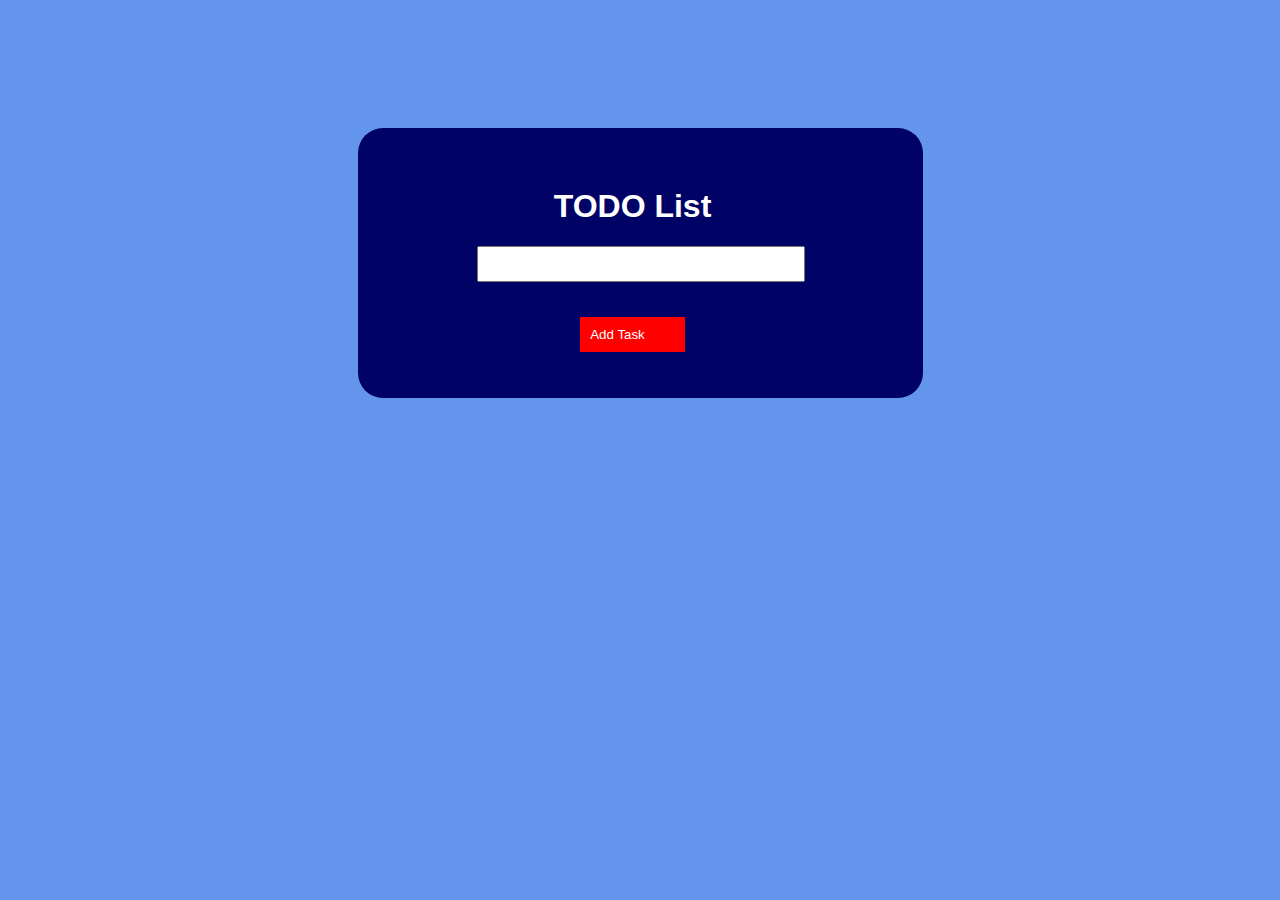
==== 2. Todo-List-App/index.html @ 8b2fcd78 "add instant search with js" ====
<!DOCTYPE html>
<html lang="en">

<head>
    <meta charset="UTF-8">
    <meta name="viewport" content="width=device-width, initial-scale=1.0">

    <!-- Custom CSS -->
    <link rel="stylesheet" href="style.css">

    <title>Todo-List-App</title>
</head>

<body>
    <div id="wrapper">
        <h1>TODO List</h1>
        <input type="text" id="task">
        <button id="add">Add Task</button>
        <div id="todos"></div>
    </div>

    <!-- Custom JS -->
    <script src="script.js"></script>
</body>

</html>
---- 2. Todo-List-App/style.css ----
body {
    text-align: center;
    background-color: #6495ed;
    color: white;
    font-family: helvetica;
    display: flex;
    justify-content: center;
}

#add {
    background-color: red;
    border: 0;
    color: white;
    padding: 10px 10px;
    padding-right: 40px;
    cursor: pointer;
    margin-top: 35px;
}

.remove {
    margin-top: 13px;
    background-color: #f2f205;
    float: right;
    clear: both;
    padding-right: 20px;
    border-radius: 5px;
    width: 60px;
    height: 20px;
    border-style: none;
}

#wrapper {
    width: 450px;
    background-color: #000365;
    margin-top: 120px;
    /* margin-left: 295px; */
    padding: 30px 65px 30px 50px;
    border-radius: 25px;
}

ul {
    list-style: none;
    text-align: left;
    line-height: 35px;
}

#task {
    width: 320px;
    height: 30px;
    margin-left: 17px;
}

h1 {
    margin-top: 30px;
}
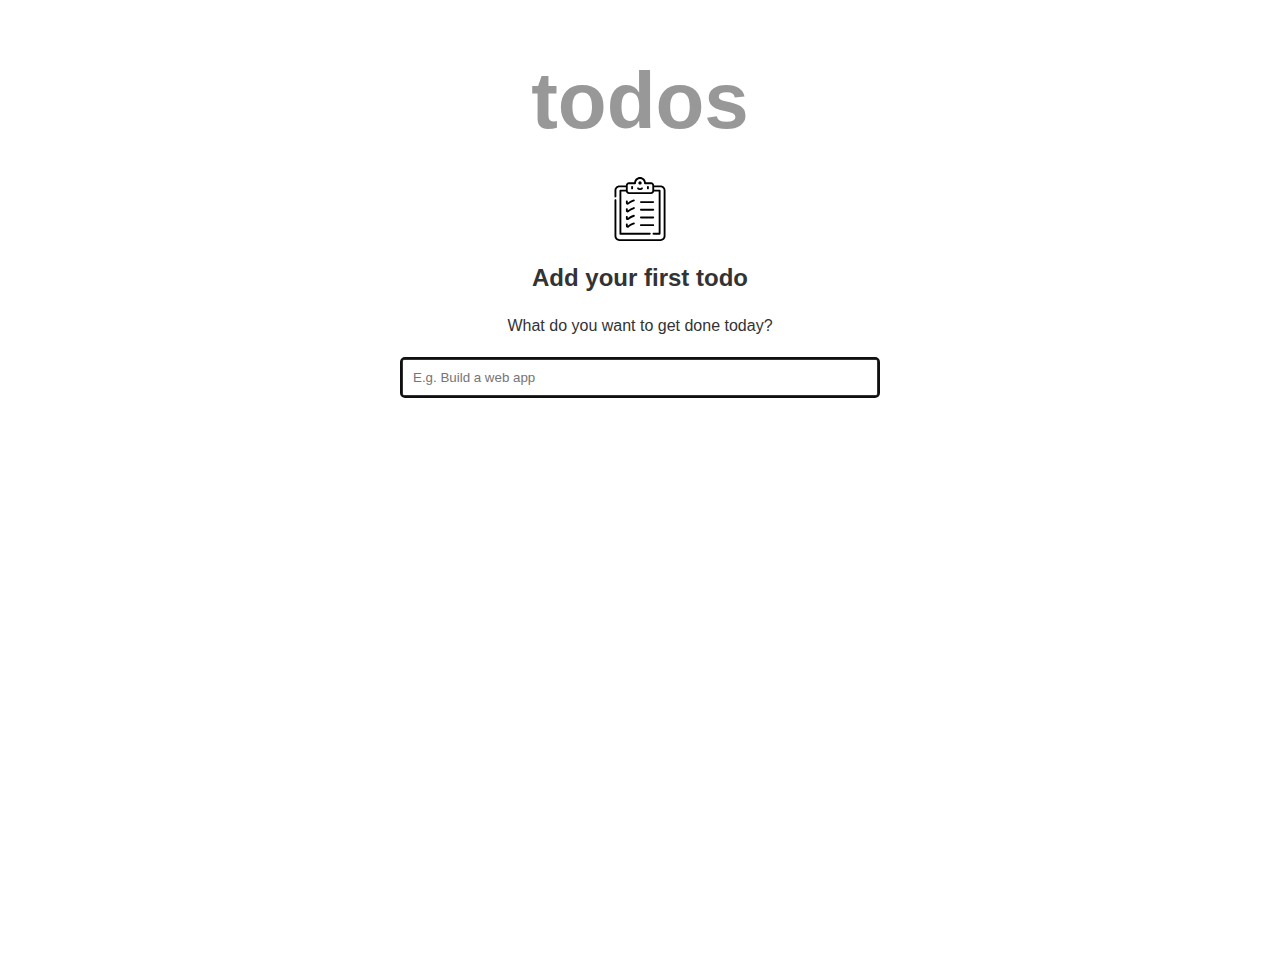
==== commit 5f79b6da: "update TodoListApp" ====
--- a/2. Todo-List-App/index.html
+++ b/2. Todo-List-App/index.html
@@ -12,12 +12,66 @@
 </head>
 
 <body>
-    <div id="wrapper">
-        <h1>TODO List</h1>
-        <input type="text" id="task">
-        <button id="add">Add Task</button>
-        <div id="todos"></div>
-    </div>
+    <main>
+        <div class="container">
+            <h1 class="app-title">todos</h1>
+            <ul class="todo-list js-todo-list"></ul>
+
+            <!-- empty state here -->
+            <div class="empty-state">
+                <svg class="checklist-icon">
+                    <use href="#checklist-icon"></use>
+                </svg>
+                <h2 class="empty-state__title">Add your first todo</h2>
+                <p class="empty-state__description">What do you want to get done today?</p>
+            </div>
+            <!-- end -->
+
+            <form class="todo-form js-form">
+                <input autofocus type="text" aria-label="Enter a new todo item" placeholder="E.g. Build a web app"
+                    class="js-todo-input">
+            </form>
+        </div>
+    </main>
+
+    <svg>
+        <defs>
+            <symbol id="checklist-icon" viewBox="-52 0 512 512">
+                <path
+                    d="m217.140625 47.226562c0 7.1875-5.832031 13.015626-13.019531 13.015626-7.191406 0-13.019532-5.828126-13.019532-13.015626 0-7.191406 5.828126-13.019531 13.019532-13.019531 7.1875 0 13.019531 5.828125 13.019531 13.019531zm0 0" />
+                <path
+                    d="m140.917969 98.820312c4.144531 0 7.5-3.355468 7.5-7.5v-11.4375c0-4.140624-3.355469-7.5-7.5-7.5-4.140625 0-7.5 3.359376-7.5 7.5v11.4375c0 4.144532 3.359375 7.5 7.5 7.5zm0 0" />
+                <path
+                    d="m267.320312 98.820312c4.144532 0 7.5-3.355468 7.5-7.5v-11.4375c0-4.140624-3.355468-7.5-7.5-7.5-4.140624 0-7.5 3.359376-7.5 7.5v11.4375c0 4.144532 3.359376 7.5 7.5 7.5zm0 0" />
+                <path
+                    d="m204.121094 104.925781c8.242187 0 15.984375-3.449219 21.246094-9.464843 2.726562-3.117188 2.40625-7.855469-.710938-10.582032-3.121094-2.726562-7.855469-2.410156-10.582031.710938-2.410157 2.753906-6.039063 4.335937-9.953125 4.335937-3.917969 0-7.542969-1.582031-9.953125-4.335937-2.726563-3.121094-7.464844-3.4375-10.582031-.710938-3.121094 2.726563-3.4375 7.464844-.710938 10.582032 5.257812 6.015624 13 9.464843 21.246094 9.464843zm0 0" />
+                <path
+                    d="m162.492188 184.390625c-1.308594-3.929687-5.558594-6.054687-9.484376-4.742187-21.402343 7.132812-37.015624 17.507812-46.878906 25.582031v-9.789063c0-4.140625-3.359375-7.5-7.5-7.5s-7.5 3.359375-7.5 7.5v12.710938c0 11.421875 13.816406 17.8125 22.5 10.359375 8.640625-7.410157 23.304688-17.695313 44.121094-24.636719 3.929688-1.308594 6.054688-5.554688 4.742188-9.484375zm0 0" />
+                <path
+                    d="m211.460938 208.035156h98.148437c4.144531 0 7.5-3.359375 7.5-7.5s-3.355469-7.5-7.5-7.5h-98.148437c-4.140626 0-7.5 3.359375-7.5 7.5s3.359374 7.5 7.5 7.5zm0 0" />
+                <path
+                    d="m162.492188 245.972656c-1.308594-3.929687-5.558594-6.054687-9.484376-4.746094-21.402343 7.136719-37.015624 17.511719-46.878906 25.585938v-9.789062c0-4.144532-3.359375-7.5-7.5-7.5s-7.5 3.355468-7.5 7.5v12.710937c0 11.40625 13.8125 17.808594 22.5 10.359375 8.640625-7.410156 23.304688-17.699219 44.121094-24.636719 3.929688-1.308593 6.054688-5.554687 4.742188-9.484375zm0 0" />
+                <path
+                    d="m211.460938 269.617188h98.148437c4.144531 0 7.5-3.359376 7.5-7.5 0-4.144532-3.355469-7.5-7.5-7.5h-98.148437c-4.140626 0-7.5 3.355468-7.5 7.5 0 4.140624 3.359374 7.5 7.5 7.5zm0 0" />
+                <path
+                    d="m162.492188 307.554688c-1.308594-3.929688-5.558594-6.054688-9.484376-4.746094-21.402343 7.136718-37.015624 17.511718-46.878906 25.585937v-9.789062c0-4.144531-3.359375-7.5-7.5-7.5s-7.5 3.355469-7.5 7.5v12.710937c0 11.402344 13.8125 17.808594 22.5 10.359375 8.640625-7.410156 23.308594-17.699219 44.121094-24.636719 3.929688-1.308593 6.054688-5.554687 4.742188-9.484374zm0 0" />
+                <path
+                    d="m211.460938 331.199219h98.148437c4.144531 0 7.5-3.359375 7.5-7.5 0-4.144531-3.355469-7.5-7.5-7.5h-98.148437c-4.140626 0-7.5 3.355469-7.5 7.5 0 4.140625 3.359374 7.5 7.5 7.5zm0 0" />
+                <path
+                    d="m98.628906 372.6875c-4.140625 0-7.5 3.359375-7.5 7.5v12.710938c0 11.402343 13.808594 17.820312 22.5 10.359374 8.640625-7.410156 23.308594-17.699218 44.121094-24.636718 3.929688-1.308594 6.054688-5.558594 4.746094-9.484375-1.3125-3.933594-5.558594-6.054688-9.488282-4.746094-21.398437 7.132813-37.015624 17.511719-46.878906 25.582031v-9.789062c0-4.140625-3.359375-7.496094-7.5-7.496094zm0 0" />
+                <path
+                    d="m211.460938 392.777344h98.148437c4.144531 0 7.5-3.355469 7.5-7.5 0-4.140625-3.355469-7.5-7.5-7.5h-98.148437c-4.140626 0-7.5 3.359375-7.5 7.5 0 4.144531 3.359374 7.5 7.5 7.5zm0 0" />
+                <path
+                    d="m369.109375 67.765625h-51.667969v-1.007813c0-13.617187-11.078125-24.695312-24.695312-24.695312h-41.683594c-2.578125-23.621094-22.648438-42.0625-46.941406-42.0625-24.296875 0-44.363282 18.441406-46.945313 42.0625h-41.679687c-13.617188 0-24.695313 11.078125-24.695313 24.695312v1.007813h-51.671875c-21.574218 0-39.128906 17.554687-39.128906 39.128906v48.898438c0 4.140625 3.359375 7.5 7.5 7.5s7.5-3.359375 7.5-7.5v-48.898438c0-13.304687 10.824219-24.128906 24.128906-24.128906h51.671875v18.847656h-43.507812c-4.144531 0-7.5 3.359375-7.5 7.5v345.066407c0 4.140624 3.355469 7.5 7.5 7.5h234.792969c4.144531 0 7.5-3.359376 7.5-7.5 0-4.144532-3.355469-7.5-7.5-7.5h-227.292969v-330.066407h36.472656c.003906.019531.011719.039063.015625.058594.007812.039063.011719.078125.019531.113281 2.320313 11.316406 12.648438 19.726563 24.195313 19.726563h177.25c11.441406 0 21.882812-8.457031 24.191406-19.726563.007812-.035156.015625-.074218.023438-.113281.003906-.019531.007812-.035156.011718-.058594h36.476563v330.066407h-41.359375c-4.144532 0-7.5 3.355468-7.5 7.5 0 4.140624 3.355468 7.5 7.5 7.5h48.859375c4.140625 0 7.5-3.359376 7.5-7.5v-345.066407c0-4.140625-3.359375-7.5-7.5-7.5h-43.507813v-18.847656h51.671875c13.304688 0 24.128907 10.824219 24.128907 24.128906v365.976563c0 13.304687-10.824219 24.128906-24.128907 24.128906h-329.984375c-13.304687 0-24.128906-10.824219-24.128906-24.128906v-287.082032c0-4.140624-3.359375-7.5-7.5-7.5s-7.5 3.359376-7.5 7.5v287.082032c0 21.574218 17.554688 39.128906 39.128906 39.128906h329.980469c21.578125 0 39.128906-17.554688 39.128906-39.128906v-365.976563c.003907-21.574219-17.550781-39.128906-39.128906-39.128906zm-263.308594-1.007813c0-5.347656 4.347657-9.695312 9.695313-9.695312h48.972656c5.792969 0 7.425781-5.015625 7.425781-9.839844 0-17.765625 14.457031-32.222656 32.226563-32.222656 17.765625 0 32.222656 14.453125 32.222656 32.222656 0 4.8125 1.691406 9.839844 7.425781 9.839844h48.976563c5.347656 0 9.695312 4.347656 9.695312 9.695312v42.355469c0 1.875.128906 3.769531-.4375 5.582031-1.226562 3.945313-4.914062 6.816407-9.257812 6.816407h-177.25c-4.34375 0-8.03125-2.871094-9.261719-6.816407-.558594-1.796874-.433594-3.71875-.433594-5.582031zm0 0" />
+            </symbol>
+
+            <symbol id="delete-icon" viewBox="0 0 448 448">
+                <path
+                    d="m224 0c-123.710938 0-224 100.289062-224 224s100.289062 224 224 224 224-100.289062 224-224c-.132812-123.65625-100.34375-223.867188-224-224zm124.449219 325.824219c4.15625 4.015625 5.828125 9.964843 4.363281 15.558593s-5.835938 9.964844-11.429688 11.429688-11.542968-.207031-15.558593-4.363281l-101.824219-101.824219-101.824219 101.824219c-6.277343 6.0625-16.257812 5.976562-22.429687-.195313s-6.257813-16.152344-.195313-22.429687l101.824219-101.824219-101.824219-101.824219c-4.15625-4.015625-5.828125-9.964843-4.363281-15.558593s5.835938-9.964844 11.429688-11.429688 11.542968.207031 15.558593 4.363281l101.824219 101.824219 101.824219-101.824219c6.277343-6.0625 16.257812-5.976562 22.429687.195313s6.257813 16.152344.195313 22.429687l-101.824219 101.824219zm0 0"
+                    fill="#D80027" />
+            </symbol>
+        </defs>
+    </svg>
 
     <!-- Custom JS -->
     <script src="script.js"></script>
--- a/2. Todo-List-App/style.css
+++ b/2. Todo-List-App/style.css
@@ -1,55 +1,142 @@
+html {
+    box-sizing: border-box;
+}
+
+*,
+*::before,
+*::after {
+    box-sizing: inherit;
+    margin: 0;
+    padding: 0;
+}
+
 body {
+    font-family:
+        -apple-system, BlinkMacSystemFont, 'Segoe UI', Roboto, Oxygen-Sans,
+        Ubuntu, Cantarell, 'Helvetica Neue', sans-serif;
+    line-height: 1.4;
+}
+
+.container {
+    width: 100%;
+    max-width: 500px;
+    margin: 0 auto;
+    padding-left: 10px;
+    padding-right: 10px;
+    color: #333;
+    height: 90vh;
+    margin-top: 5vh;
+    margin-bottom: 5vh;
+    overflow-y: auto;
+}
+
+.app-title {
     text-align: center;
-    background-color: #6495ed;
-    color: white;
-    font-family: helvetica;
+    margin-bottom: 20px;
+    font-size: 80px;
+    opacity: 0.5;
+}
+
+svg {
+    width: 64px;
+    height: 64px;
+}
+
+.todo-list {
+    list-style: none;
+    margin-bottom: 20px;
+}
+
+.todo-item {
+    margin-bottom: 10px;
+    width: 100%;
     display: flex;
+    align-items: center;
+    justify-content: space-between;
+}
+
+.todo-item span {
+    flex-grow: 1;
+    margin-left: 10px;
+    margin-right: 10px;
+    font-size: 22px;
+}
+
+.done span {
+    text-decoration: line-through;
+}
+
+input[type="checkbox"] {
+    display: none;
+}
+
+.tick {
+    width: 30px;
+    height: 30px;
+    border: 3px solid #333;
+    border-radius: 50%;
+    display: inline-flex;
+    justify-content: center;
+    align-items: center;
+    cursor: pointer;
+}
+
+.tick::before {
+    content: '✓';
+    font-size: 20px;
+    display: none;
+}
+
+.done .tick::before {
+    display: inline;
+}
+
+.delete-todo {
+    border: none;
+    background-color: transparent;
+    outline: none;
+    cursor: pointer;
+}
+
+.delete-todo svg {
+    width: 30px;
+    height: 30px;
+    pointer-events: none;
+}
+
+form {
+    width: 100%;
+    display: flex;
+    justify-content: space-between;
+}
+
+input[type="text"] {
+    width: 100%;
+    padding: 10px;
+    border-radius: 4px;
+    border: 3px solid #333;
+}
+
+.empty-state {
+    display: none;
+    flex-direction: column;
+    align-items: center;
     justify-content: center;
 }
 
-#add {
-    background-color: red;
-    border: 0;
-    color: white;
-    padding: 10px 10px;
-    padding-right: 40px;
-    cursor: pointer;
-    margin-top: 35px;
+.checklist-icon {
+    margin-bottom: 20px;
 }
 
-.remove {
-    margin-top: 13px;
-    background-color: #f2f205;
-    float: right;
-    clear: both;
-    padding-right: 20px;
-    border-radius: 5px;
-    width: 60px;
-    height: 20px;
-    border-style: none;
+.empty-state__title,
+.empty-state__description {
+    margin-bottom: 20px;
 }
 
-#wrapper {
-    width: 450px;
-    background-color: #000365;
-    margin-top: 120px;
-    /* margin-left: 295px; */
-    padding: 30px 65px 30px 50px;
-    border-radius: 25px;
+.todo-list:empty {
+    display: none;
 }
 
-ul {
-    list-style: none;
-    text-align: left;
-    line-height: 35px;
-}
-
-#task {
-    width: 320px;
-    height: 30px;
-    margin-left: 17px;
-}
-
-h1 {
-    margin-top: 30px;
+.todo-list:empty + .empty-state {
+    display: flex;
 }